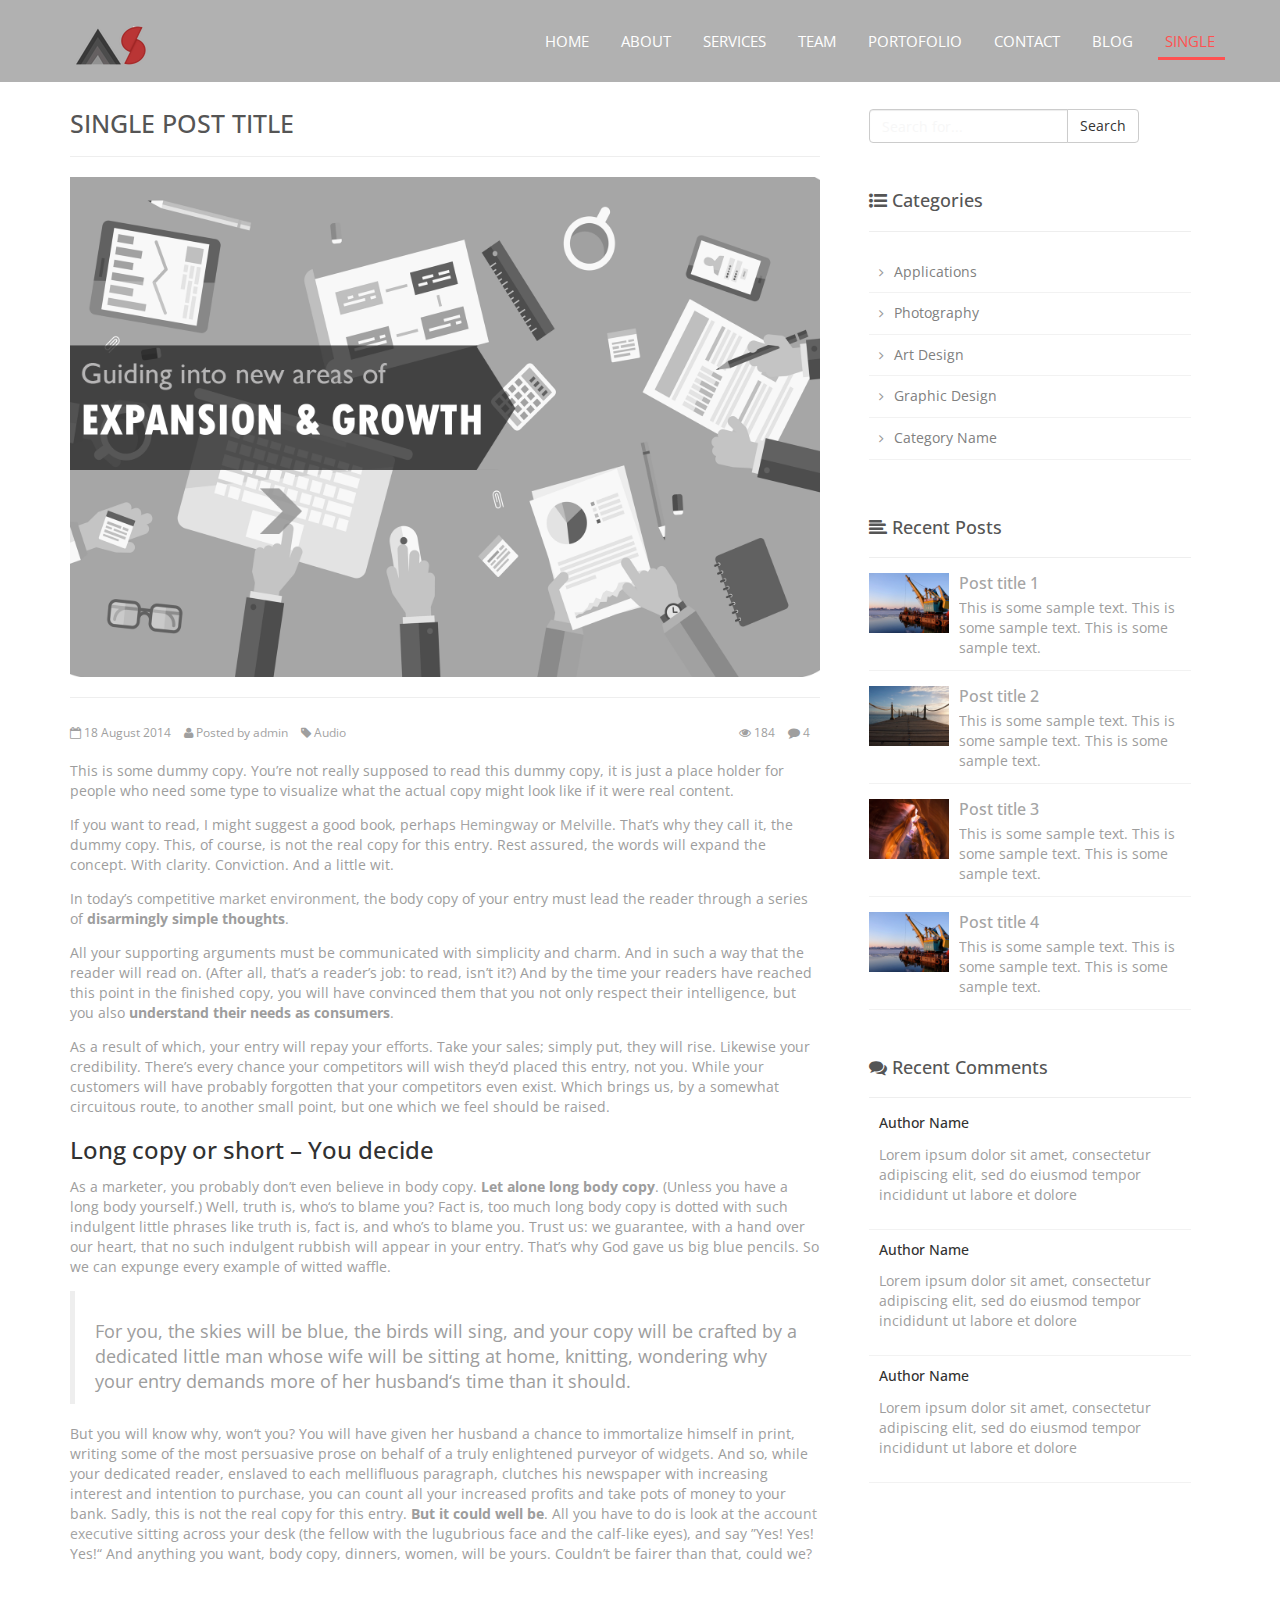
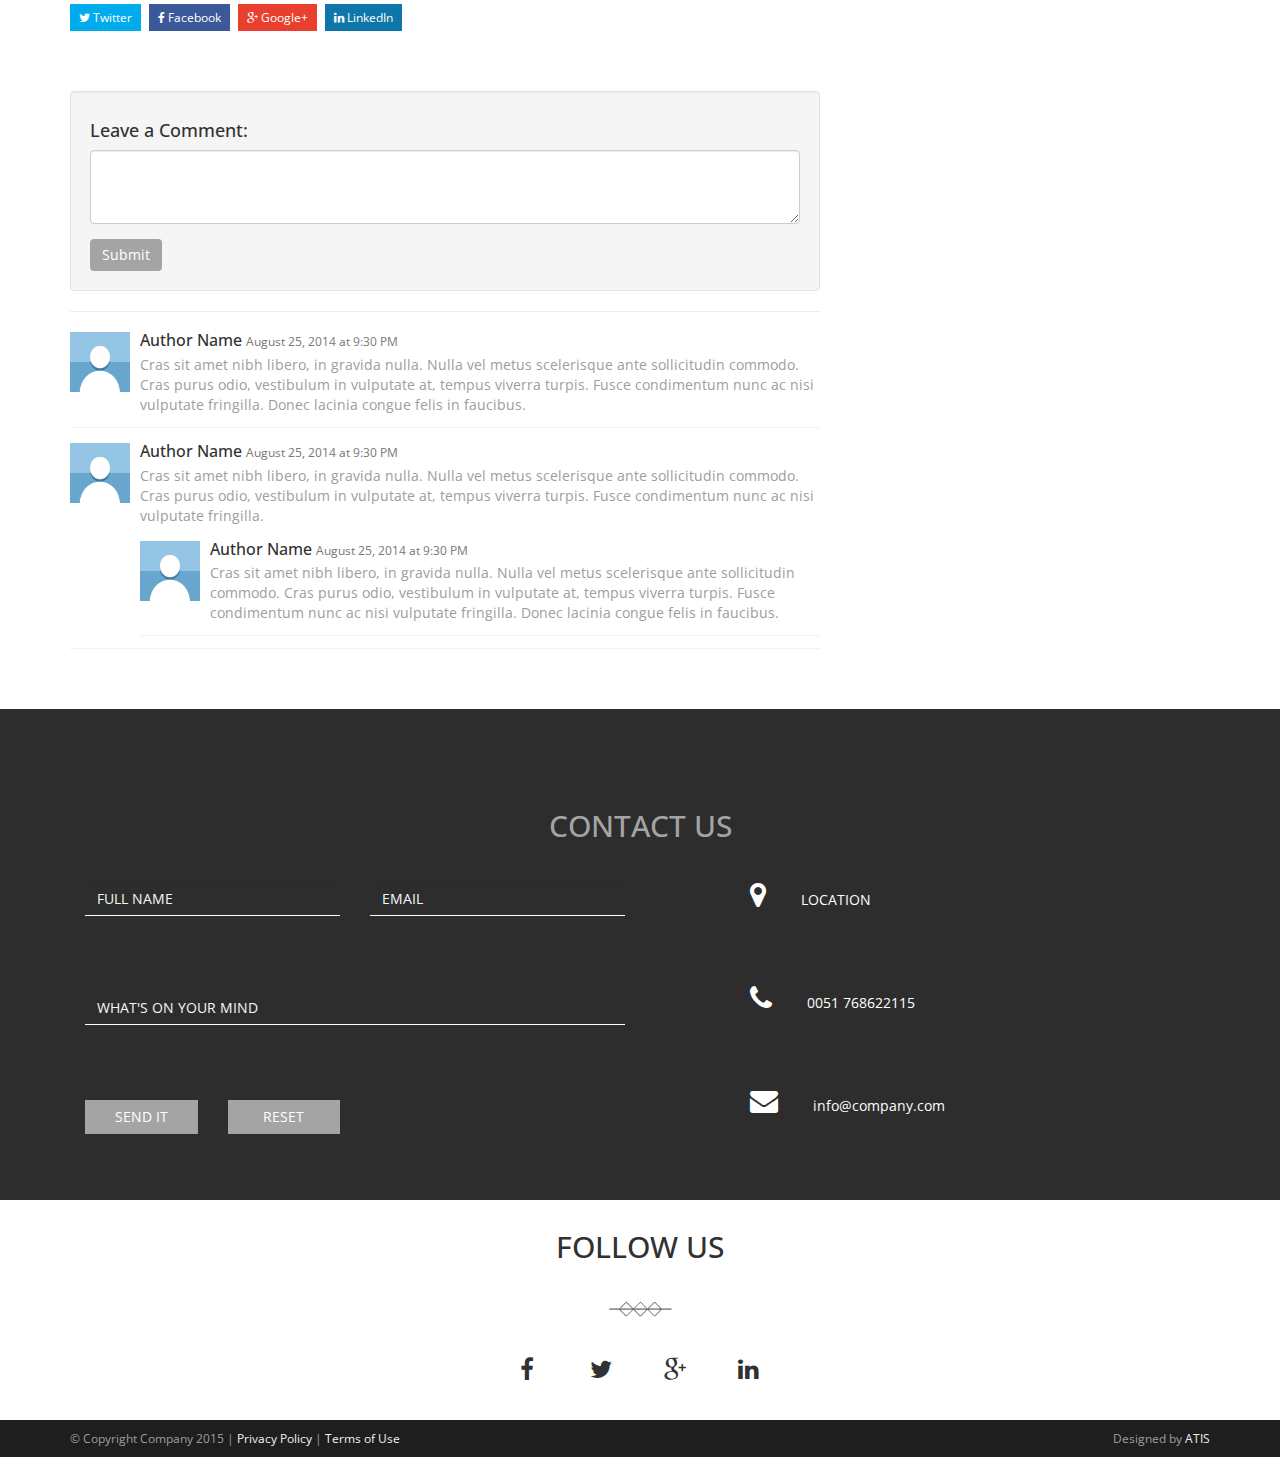
==== single-post.html @ 211d7970 "First commit" ====
<!DOCTYPE html>
<html lang="en">

	<head>
		<meta charset="utf-8">
		<meta http-equiv="X-UA-Compatible" content="IE=edge">
		<meta name="viewport" content="width=device-width, initial-scale=1">
		<meta name="description" content="">
		<meta name="author" content="ATIS">

        <title>PATROS - HTML5 FREE TEMPLATE</title>

        <!-- Bootstrap Core CSS -->

        <link href="css/bootstrap.min.css" rel="stylesheet">

        <!-- Custom Fonts -->
        <link href="font-awesome/css/font-awesome.min.css" rel="stylesheet" type="text/css">

        <!-- Custom CSS -->
		<link rel="stylesheet" href="css/patros.css" >
        
        <!-- HTML5 Shim and Respond.js IE8 support of HTML5 elements and media queries -->
        <!-- WARNING: Respond.js doesn't work if you view the page via file:// -->
        <!--[if lt IE 9]>
            <script src="https://oss.maxcdn.com/libs/html5shiv/3.7.0/html5shiv.js"></script>
            <script src="https://oss.maxcdn.com/libs/respond.js/1.4.2/respond.min.js"></script>
            <![endif]-->

	</head>

    <body data-spy="scroll">
		<!-- Navigation -->
		<nav class="navbar navbar-inverse navbar-fixed-top">
			<div class="container">
				<div class="navbar-header">
					<button type="button" class="navbar-toggle" data-toggle="collapse" data-target="#bs-example-navbar-collapse-1">
						<span class="sr-only">Toggle navigation</span>
						<span class="icon-bar"></span>
						<span class="icon-bar"></span>
						<span class="icon-bar"></span>
					</button>
					<a class="navbar-brand" href="#"><img src="images/logo.png" alt="company logo"/></a>
				</div>
				<div class="collapse navbar-collapse" id="bs-example-navbar-collapse-1">
					<ul class="nav navbar-nav navbar-right custom-menu">
						<li><a class="reddisp" href="index.html#home">Home</a></li>
						<li><a href="index.html#about">About</a></li>
						<li><a href="index.html#services">Services</a></li>
						<li><a href="index.html#meet-team">Team</a></li>
						<li><a href="index.html#portfolio1">Portofolio</a></li>
						<li><a href="index.html#contact">Contact</a></li>
						<li><a href="blog.html">Blog</a></li>
						<li class="active"><a href="single-post.html">Single</a></li>
					</ul>
				</div>
			</div>
		</nav>

    <!-- Page Content -->
	    <div class="container blog singlepost">
			<div class="row">
				<article class="col-md-8">
			        <h1 class="page-header sidebar-title">Single Post Title</h1>
			        <img src="images/unsplash1.jpg" class="img-responsive" alt="photo" />
			        <hr>
					<div class="row">
						<div class="col-md-12">
							<div class="entry-meta">
								 <span><i class="fa fa-calendar-o"></i> 18 August 2014</span>
								 <span><i class="fa fa-user"></i> Posted by <a href="#">admin</a></span>  
								 <span> <i class="fa fa-tag"></i> <a href="#" rel="tag">Audio</a></span>
								 <div class="pull-right"><span><i class="fa fa-eye"></i> 184</span> <span><i class="fa fa-comment"></i> 4</span></div>
							</div>
					</div>
					</div>
					<p>This is some dummy copy. You&rsquo;re not really supposed to read this dummy copy, it is just a place holder for people who need some type to visualize what the actual copy might look like if it were real content.</p>
					<p>If you want to read, I might suggest a good book, perhaps <a title="Hemingway" href="http://en.wikipedia.org/wiki/Ernest_Hemingway">Hemingway</a> or <a title="Melville" href="http://en.wikipedia.org/wiki/Herman_Melville">Melville</a>. That&rsquo;s why they call it, the dummy copy. This, of course, is not the real copy for this entry. Rest assured, the words will expand the concept. With clarity. Conviction. And a little wit.</p>
					<p>In today&rsquo;s competitive <a title="market environment" href="http://en.wikipedia.org/wiki/Market_environment">market environment</a>, the body copy of your entry must lead the reader through a series of <strong>disarmingly simple thoughts</strong>.</p>
					<p>All your supporting arguments must be communicated with simplicity and charm. And in such a way that the reader will read on. (After all, that&rsquo;s a reader&rsquo;s job: to read, isn&rsquo;t it?) And by the time your readers have reached this point in the finished copy, you will have convinced them that you not only respect their intelligence, but you also <strong>understand their needs as consumers</strong>.</p>
					<p>As a result of which, your entry will repay your <a title="writing" href="http://en.wikipedia.org/wiki/Writing">efforts</a>. Take your sales; simply put, they will rise. Likewise your credibility. There&rsquo;s every chance your competitors will wish they&rsquo;d placed this entry, not you. While your customers will have probably forgotten that your competitors even exist. Which brings us, by a somewhat circuitous route, to another small point, but one which we feel should be raised.</p>
					<h3>Long copy or short – You decide</h3>
					<p>As a marketer, you probably don&rsquo;t even believe in body copy. <strong>Let alone long body copy</strong>. (Unless you have a long body yourself.) Well, truth is, who&lsquo;s to blame you? Fact is, too much long body copy is dotted with such indulgent little phrases like <a title="truth" href="http://en.wikipedia.org/wiki/Truth">truth</a> is, fact is, and who&rsquo;s to blame you. Trust us: we guarantee, with a hand over our heart, that no such indulgent rubbish will appear in your entry. That&rsquo;s why God gave us big blue pencils. So we can expunge every example of witted waffle.</p>
					<blockquote>
					  <p>For you, the skies will be blue, the birds will sing, and your copy will be crafted by a dedicated little man whose wife will be sitting at home, knitting, wondering why your entry demands more of her husband&lsquo;s time than it should.</p>
					</blockquote>
					<p>But you will know why, won&lsquo;t you? You will have given her husband a chance to immortalize himself in print, writing some of the most persuasive prose on behalf of a truly enlightened purveyor of <a title="widgets" href="http://en.wikipedia.org/wiki/Widgets">widgets</a>. And so, while your dedicated reader, enslaved to each mellifluous paragraph, clutches his newspaper with increasing interest and intention to purchase, you can count all your increased profits and take pots of money to your bank. Sadly, this is not the real copy for this entry. <strong>But it could well be</strong>. All you have to do is look at the <a title="account executive" href="http://en.wikipedia.org/wiki/Account_executive">account executive</a> sitting across your desk (the fellow with the lugubrious face and the calf-like eyes), and say &rdquo;Yes! Yes! Yes!&ldquo; And anything you want, body copy, dinners, women, will be yours. Couldn&rsquo;t be fairer than that, could we?</p>

					<div class="mysharing">
					<!-- Twitter -->
					<a href="http://twitter.com/home?status=" title="Share on Twitter" target="_blank" class="btn btn-twitter"><i class="fa fa-twitter"></i> Twitter</a>
					 <!-- Facebook -->
					<a href="https://www.facebook.com/sharer/sharer.php?u=" title="Share on Facebook" target="_blank" class="btn btn-facebook"><i class="fa fa-facebook"></i> Facebook</a>
					<!-- Google+ -->
					<a href="https://plus.google.com/share?url=" title="Share on Google+" target="_blank" class="btn btn-googleplus"><i class="fa fa-google-plus"></i> Google+</a>
					<!-- LinkedIn --> 
					<a href="http://www.linkedin.com/shareArticle?mini=true" title="Share on LinkedIn" target="_blank" class="btn btn-linkedin"><i class="fa fa-linkedin"></i> LinkedIn</a>
					</div>

					<!-- Blog Comments -->
			        <div class="comments1">
						<div class="well">
							<h4>Leave a Comment:</h4>
							<form>
								<div class="form-group">
									<textarea class="form-control" rows="3"></textarea>
								</div>
								<button type="submit" class="btn btn-primary">Submit</button>
							</form>
						</div>
						<hr>
						<div class="media">
							<a class="pull-left" href="#">
							 	<img class="media-object" src="images/avatar1.png" alt="">
							</a>
							<div class="media-body">
								<h4 class="media-heading">Author Name
									<small>August 25, 2014 at 9:30 PM</small>
								</h4>
								Cras sit amet nibh libero, in gravida nulla. Nulla vel metus scelerisque ante sollicitudin commodo. Cras purus odio, vestibulum in vulputate at, tempus viverra turpis. Fusce condimentum nunc ac nisi vulputate fringilla. Donec lacinia congue felis in faucibus.
							</div>
						</div>
						<div class="media">
							<a class="pull-left" href="#">
							    <img class="media-object" src="images/avatar1.png" alt="">
							</a>
							<div class="media-body">
								<h4 class="media-heading">Author Name
									<small>August 25, 2014 at 9:30 PM</small>
								</h4>
								Cras sit amet nibh libero, in gravida nulla. Nulla vel metus scelerisque ante sollicitudin commodo. Cras purus odio, vestibulum in vulputate at, tempus viverra turpis. Fusce condimentum nunc ac nisi vulputate fringilla.
								<div class="media">
									<a class="pull-left" href="#">
										<img class="media-object" src="images/avatar1.png" alt="">
									</a>
									<div class="media-body">
										<h4 class="media-heading">Author Name
											<small>August 25, 2014 at 9:30 PM</small>
										</h4>
										Cras sit amet nibh libero, in gravida nulla. Nulla vel metus scelerisque ante sollicitudin commodo. Cras purus odio, vestibulum in vulputate at, tempus viverra turpis. Fusce condimentum nunc ac nisi vulputate fringilla. Donec lacinia congue felis in faucibus.
									</div>
								</div>
							</div>
						</div>
			        </div>
			    </article>
				<!-- Blog Sidebar Column -->
				<aside class="col-md-4 sidebar-padding">
					<div class="blog-sidebar">
						<div class="input-group searchbar">
							<input type="text" class="form-control searchbar" placeholder="Search for...">
							<span class="input-group-btn">
							<button class="btn btn-default" type="button">Search</button>
							</span>
						</div><!-- /input-group -->
					</div>
					<!-- Blog Categories -->
					<div class="blog-sidebar">
						<h4 class="sidebar-title"><i class="fa fa-list-ul"></i> Categories</h4>
						<hr>
						<ul class="sidebar-list">
							<li><a href="#">Applications</a></li>
							<li><a href="#">Photography</a></li>
							<li><a href="#">Art Design</a></li>
							<li><a href="#">Graphic Design</a></li>
							<li><a href="#">Category Name</a></li>
						</ul>
					</div>
					<!-- Recent Posts -->
					<div class="blog-sidebar">
					    <h4 class="sidebar-title"><i class="fa fa-align-left"></i> Recent Posts</h4>
					    <hr style="margin-bottom: 5px;">

					    <div class="media">
					        <a class="pull-left" href="#">
					            <img class="img-responsive media-object" src="images/blog1.jpg" alt="Media Object">
					        </a>
					        <div class="media-body">
					            <h4 class="media-heading"><a href="#">Post title 1</a></h4>
					            This is some sample text. This is some sample text. This is some sample text.
					        </div>
					    </div>

					    <div class="media">
					        <a class="pull-left" href="#">
					            <img class="img-responsive media-object" src="images/blog2.jpg" alt="Media Object">
					        </a>
					        <div class="media-body">
					            <h4 class="media-heading"><a href="#">Post title 2</a></h4>
					            This is some sample text. This is some sample text. This is some sample text.
					        </div>
					    </div>

					    <div class="media">
					        <a class="pull-left" href="#">
					            <img class="img-responsive media-object" src="images/blog3.jpg" alt="Media Object">
					        </a>
					        <div class="media-body">
					            <h4 class="media-heading"><a href="#">Post title 3</a></h4>
					            This is some sample text. This is some sample text. This is some sample text.
					        </div>
					    </div>
					    <div class="media">
					        <a class="pull-left" href="#">
					            <img class="img-responsive media-object" src="images/blog1.jpg" alt="Media Object">
					        </a>
					        <div class="media-body">
					            <h4 class="media-heading"><a href="#">Post title 4</a></h4>
					            This is some sample text. This is some sample text. This is some sample text.
					        </div>
					    </div>
					</div>

					<div class="blog-sidebar">
					    <h4 class="sidebar-title"><i class="fa fa-comments"></i> Recent Comments</h4>
					    <hr style="margin-bottom: 5px;">
					     <ul class="sidebar-list">
					        <li><h5 class="blog-title">Author Name</h5><p>Lorem ipsum dolor sit amet, consectetur adipiscing elit, sed do eiusmod tempor incididunt ut labore et dolore</p>
					        </li>
					        <li><h5 class="blog-title">Author Name</h5><p>Lorem ipsum dolor sit amet, consectetur adipiscing elit, sed do eiusmod tempor incididunt ut labore et dolore</p>
					        </li>
					        <li><h5 class="blog-title">Author Name</h5><p>Lorem ipsum dolor sit amet, consectetur adipiscing elit, sed do eiusmod tempor incididunt ut labore et dolore</p>
					        </li>
					    </ul>
					</div>

				</aside>
			</div>
	    </div>


<section id="contact">
			<div class="container"> 
				<div class="row">
					<div class="col-md-12">
						<div class="col-lg-12">
							<div class="text-center color-elements">
							<h2>Contact Us</h2>
							</div>
						</div>
						<div class="col-lg-6 col-md-8">
							<form class="inline" id="contactForm" method="post" >
								<div class="row">
									<div class="col-sm-6 height-contact-element">
										<div class="form-group">
											<input type="text" name="first_name" class="form-control custom-labels" id="name" placeholder="FULL NAME" required data-validation-required-message="Please write your name!"/>
											<p class="help-block text-danger"></p>
										</div>
									</div>
									<div class="col-sm-6 height-contact-element">
										<div class="form-group">
											<input type="email" name="email" class="form-control custom-labels" id="email" placeholder="EMAIL" required data-validation-required-message="Please write your email!"/>
											<p class="help-block text-danger"></p>
										</div>
									</div>
									<div class="col-sm-12 height-contact-element">
										<div class="form-group">
											<input type="text" name="message" class="form-control custom-labels" id="message" placeholder="WHAT'S ON YOUR MIND" required data-validation-required-message="Please write a message!"/>
										</div>
									</div>
									<div class="col-sm-3 col-xs-6 height-contact-element">
										<div class="form-group">
											<input type="submit" class="btn btn-md btn-custom btn-noborder-radius" value="Send It"/>
										</div>
									</div>
									<div class="col-sm-3 col-xs-6 height-contact-element">
										<div class="form-group">
											<button type="button" class="btn btn-md btn-noborder-radius btn-custom" name="reset">RESET
											</button>
										</div>
									</div>
									<div class="col-sm-3 col-xs-6 height-contact-element">
										<div class="form-group">
											<div id="response_holder"></div>
										</div>
									</div>
									<div class="col-sm-12 contact-msg">
									<div id="success"></div>
									</div>
								</div>
							</form>
						</div>
						<div class="col-lg-5 col-md-3 col-lg-offset-1 col-md-offset-1">
							<div class="row">
								<div class="col-md-12 height-contact-element">
									<div class="form-group">
										<i class="fa fa-2x fa-map-marker"></i>
										<span class="text">LOCATION</span>
									</div>
								</div>
								<div class="col-md-12 height-contact-element">
									<div class="form-group">
										<i class="fa fa-2x fa-phone"></i>
										<span class="text">0051 768622115</span>
									 </div>
								 </div>
								<div class="col-md-12 height-contact-element">    
									<div class="form-group">
										<i class="fa fa-2x fa-envelope"></i>
										<span class="text">info@company.com</span>
									</div>
								</div>
							</div>
						</div>
					</div>
				</div>
			</div>
		</section>

		<section id="follow-us">
			<div class="container"> 
				<div class="text-center height-contact-element">
					<h2>FOLLOW US</h2>
				</div>
				<img class="img-responsive displayed" src="images/short.png" alt="short" />
				<div class="text-center height-contact-element">
					<ul class="list-unstyled list-inline list-social-icons">
						<li class="active"><a href="#"><i class="fa fa-facebook social-icons"></i></a></li>
						<li><a href="#"><i class="fa fa-twitter social-icons"></i></a></li>
						<li><a href="#"><i class="fa fa-google-plus social-icons"></i></a></li>
						<li><a href="#"><i class="fa fa-linkedin social-icons"></i></a></li>
					</ul>
				</div>
			</div>
		</section>

		<footer id="footer">
			<div class="container">
				<div class="row myfooter">
					<div class="col-sm-6"><div class="pull-left">
					© Copyright Company 2015 | <a href="#">Privacy Policy</a> | <a href="#">Terms of Use</a>
					</div></div>
					<div class="col-sm-6">
						<div class="pull-right">Designed by <a href="http://www.atis.al">ATIS</a></div>
					</div>
				</div>
			</div>
		</footer>

        <!-- jQuery -->
        <script src="js/jquery.js"></script>
        <!-- Bootstrap Core JavaScript -->
        <script src="js/bootstrap.min.js"></script>

        <!--Jquery Smooth Scrolling-->
        <script>
            $(document).ready(function(){
                $('.custom-menu a[href^="#"], .intro-scroller .inner-link').on('click',function (e) {
                    e.preventDefault();

                    var target = this.hash;
                    var $target = $(target);

                    $('html, body').stop().animate({
                        'scrollTop': $target.offset().top
                    }, 900, 'swing', function () {
                        window.location.hash = target;
                    });
                });
            });
        </script>

        <script>
            $(".nav a").on("click", function(){
                     $(".nav").find(".active").removeClass("active");
                    $(this).parent().addClass("active");
            });
        </script>

        <script>
        //jQuery for page scrolling feature - requires jQuery Easing plugin
            $(function() {
                $('a.page-scroll').bind('click', function(event) {
                    var $anchor = $(this);
                    $('html, body').stop().animate({
                        scrollTop: $($anchor.attr('href')).offset().top
                    }, 1500, 'easeInOutExpo');
                    event.preventDefault();
                });
            });
        </script>

        <script>
            $(document).ready(function(){
                $('body').append('<div id="toTop" class="btn btn-primary color1"><span class="glyphicon glyphicon-chevron-up"></span></div>');
                    $(window).scroll(function () {
                        if ($(this).scrollTop() != 0) {
                            $('#toTop').fadeIn();
                        } else {
                            $('#toTop').fadeOut();
                        }
                    }); 
                $('#toTop').click(function(){
                    $("html, body").animate({ scrollTop: 0 }, 700);
                    return false;
                });
            });
        </script>

    </body>
</html>
---- css/patros.css ----
@import url(http://fonts.googleapis.com/css?family=Open+Sans:300italic,400italic,600italic,700italic,400,300,600,700);

.cb-slideshow, .cb-slideshow:after { position:absolute; width:100%; height:100%; top: 0px; left: 0px; z-index: 0; background-color:#131313;
}
.cb-slideshow li span { width: 100%; height: 100%; position: absolute; top: 0px; left: 0px; color: transparent;background-size: cover;
    background-repeat: none; opacity: 0; z-index: 0; -webkit-backface-visibility: hidden; -webkit-animation: imageAnimation 36s linear infinite 0s;
    -moz-animation: imageAnimation 36s linear infinite 0s; -o-animation: imageAnimation 36s linear infinite 0s; -ms-animation: imageAnimation 36s linear infinite 0s;
    animation: imageAnimation 36s linear infinite 0s; }
.cb-slideshow li div { z-index: 1000; position: absolute; bottom: 30px; left: 0px; width: 100%; text-align: center; opacity: 0; color: #fff;
    -webkit-animation: titleAnimation 36s linear infinite 0s; -moz-animation: titleAnimation 36s linear infinite 0s; -o-animation: titleAnimation 36s linear infinite 0s;
    -ms-animation: titleAnimation 36s linear infinite 0s; animation: titleAnimation 36s linear infinite 0s; }
.cb-slideshow li div h3 { font-family: 'Open Sans'; font-size: 70px; padding-left: 20px; line-height: 50px; color:#a4a4a4; }
.cb-slideshow h3,.cb-slideshow h4{ margin-bottom: 15%; }
.cb-slideshow li:nth-child(1) span { background-image: url(../images/unsplash1.jpg); }
.cb-slideshow li:nth-child(2) span { background-image: url(../images/unsplash2.jpg); -webkit-animation-delay: 6s; -moz-animation-delay: 6s;
    -o-animation-delay: 6s; -ms-animation-delay: 6s; animation-delay: 6s; }
.cb-slideshow li:nth-child(3) span { background-image: url(../images/unsplash3.jpg); -webkit-animation-delay: 12s; -moz-animation-delay: 12s;
    -o-animation-delay: 12s; -ms-animation-delay: 12s; animation-delay: 12s; }
.cb-slideshow li:nth-child(4) span { background-image: url(../images/unsplash4.jpg); -webkit-animation-delay: 18s; -moz-animation-delay: 18s;
    -o-animation-delay: 18s; -ms-animation-delay: 18s; animation-delay: 18s; }
.cb-slideshow li:nth-child(5) span { background-image: url(../images/unsplash5.jpg); -webkit-animation-delay: 24s; -moz-animation-delay: 24s;
    -o-animation-delay: 24s; -ms-animation-delay: 24s; animation-delay: 24s; }
.cb-slideshow li:nth-child(6) span { background-image: url(../images/unsplash6.jpg); -webkit-animation-delay: 30s; -moz-animation-delay: 30s;
    -o-animation-delay: 30s; -ms-animation-delay: 30s; animation-delay: 30s; }
.cb-slideshow li:nth-child(2) div { -webkit-animation-delay: 6s; -moz-animation-delay: 6s; -o-animation-delay: 6s; -ms-animation-delay: 6s;
    animation-delay: 6s; }
.cb-slideshow li:nth-child(3) div { -webkit-animation-delay: 12s; -moz-animation-delay: 12s; -o-animation-delay: 12s; -ms-animation-delay: 12s; animation-delay: 12s; }
.cb-slideshow li:nth-child(4) div { -webkit-animation-delay: 18s; -moz-animation-delay: 18s; -o-animation-delay: 18s; -ms-animation-delay: 18s; animation-delay: 18s; }
.cb-slideshow li:nth-child(5) div { -webkit-animation-delay: 24s; -moz-animation-delay: 24s; -o-animation-delay: 24s; -ms-animation-delay: 24s; animation-delay: 24s; }
.cb-slideshow li:nth-child(6) div { -webkit-animation-delay: 30s; -moz-animation-delay: 30s; -o-animation-delay: 30s; -ms-animation-delay: 30s; animation-delay: 30s; }
/* Animation for the slideshow images */
@-webkit-keyframes imageAnimation { 0% { opacity: 0; -webkit-animation-timing-function: ease-in; } 8% { opacity: 1; -webkit-animation-timing-function: ease-out; } 17% { opacity: 1 } 25% { opacity: 0 } 100% { opacity: 0 } }
@-moz-keyframes imageAnimation { 0% { opacity: 0;  -moz-animation-timing-function: ease-in; } 8% { opacity: 1; -moz-animation-timing-function: ease-out; } 17% { opacity: 1 } 25% { opacity: 0 } 100% { opacity: 0 } }
@-o-keyframes imageAnimation { 0% { opacity: 0; -o-animation-timing-function: ease-in; } 8% { opacity: 1; -o-animation-timing-function: ease-out; } 17% { opacity: 1 } 25% { opacity: 0 } 100% { opacity: 0 } }
@-ms-keyframes imageAnimation { 0% { opacity: 0; -ms-animation-timing-function: ease-in; } 8% { opacity: 1; -ms-animation-timing-function: ease-out; } 17% { opacity: 1 } 25% { opacity: 0 } 100% { opacity: 0 } }
@keyframes imageAnimation { 0% { opacity: 0; animation-timing-function: ease-in; } 8% { opacity: 1; animation-timing-function: ease-out; }
    17% { opacity: 1 } 25% { opacity: 0 } 100% { opacity: 0 } }
/* Animation for the title */
@-webkit-keyframes titleAnimation { 0% { opacity: 0 } 8% { opacity: 1 } 17% { opacity: 1 } 19% { opacity: 0 } 100% { opacity: 0 } }
@-moz-keyframes titleAnimation { 0% { opacity: 0 } 8% { opacity: 1 } 17% { opacity: 1 } 19% { opacity: 0 } 100% { opacity: 0 } }
@-o-keyframes titleAnimation { 0% { opacity: 0 } 8% { opacity: 1 } 17% { opacity: 1 } 19% { opacity: 0 } 100% { opacity: 0 } }
@-ms-keyframes titleAnimation { 0% { opacity: 0 } 8% { opacity: 1 } 17% { opacity: 1 } 19% { opacity: 0 } 100% { opacity: 0 } }
@keyframes titleAnimation { 0% { opacity: 0 } 8% { opacity: 1 } 17% { opacity: 1 } 19% { opacity: 0 } 100% { opacity: 0 } }
/* Show at least something when animations not supported */
.no-cssanimations .cb-slideshow li span{ opacity: 1; }

@media screen and (max-width: 1140px) { .cb-slideshow li div h3 { font-size: 140px } }
@media screen and (max-width: 600px) { .cb-slideshow li div h3 { font-size: 60px } }
@media screen and (min-width: 600px) { .cb-slideshow li div h3 { font-size: 70px;line-height: 60px; text-align: center;} }
img.displayed { display: block; margin-left: auto; margin-right: auto; background-color: transparent;}
.scroll-filter{background-color: rgba(0,0,0,0.5);} .intro-scroller { position: absolute; left: 0px; text-align: center; z-index: 9999;
width: 100%; bottom:20px; }
.intro-scroller p{color:#fff;}
.scroll-down{ background-color: #1E1E1E; width:100%; height:60px; position:center; text-align:center; }
.custom-scroll{ color:#fff; }
.mouse-icon { border: 2px solid; border-radius: 15px; bottom: 70px; height: 50px; left: 0; margin: 0 auto; position: absolute; right: 0;
width: 27px; cursor: pointer; -webkit-transition: all .3s linear; -moz-transition: all .3s linear; -ms-transition: all .3s linear; -o-transition: all .3s linear; transition: all .3s linear; }
.mouse-icon:hover {opacity: 0.3 !important;-webkit-transition: all .3s;-moz-transition: all .3s;-ms-transition: all .3s;-o-transition: all .3s;transition: all .3s;}
.mouse-icon .wheel { -webkit-animation: 1.7s ease 0s normal none infinite magic-mouse-icon; -moz-animation: 1.7s ease 0s normal none infinite magic-mouse-icon; -o-animation: 1.7s ease 0s normal none infinite magic-mouse-icon; animation: 1.7s ease 0s normal none infinite magic-mouse-icon; border-radius: 30%; background: #fff; height: 12px; left: 0; margin-left: auto; margin-right: auto;
margin-top: 6px; right: 0; width: 5px; }
a.inner-link { color: #fff; text-decoration: none; }
.cb-slideshow li span{ filter: brightness(40%); -webkit-filter: brightness(40%); -moz-filter: brightness(40%); -o-filter: brightness(40%); -ms-filter: brightness(40%); }
@media only screen and (max-width:767px) { .mouse-icon { bottom:10px; } .cb-slideshow li div h3 { font-size:30px; } }
body { color: #313131; font-family: 'Open Sans'; }
::-moz-selection { background: #a4a4a4;color:#fff; }
::-webkit-selection { background: #a4a4a4;color:#fff; }
::selection { background: #a4a4a4;color:#fff;} 
html, body { height: 100%; }
a{color:#a4a4a4;text-decoration:none}
a:focus,a:hover{color:#313131;text-decoration:none;}
.img-portfolio { margin-bottom: 30px; }
.img-hover:hover { opacity: 0.8; }
header.carousel { height: 100%; max-height: 650px; }
header.carousel .item, header.carousel .item.active, header.carousel .carousel-inner { height: 100%; }
header.carousel .fill2 { width: 100%; height: 100%; background-position: center; background-size: cover; background-color: #1B2D2D; }
header.carousel .fill { width: 100%; height: 100%; background-position: center; background-size: cover; background-color:#a4a4a4; }
.error-404 { font-size: 100px; }
.price { display: block; font-size: 50px; line-height: 50px;}
.price sup { top: -20px; left: 2px; font-size: 20px; }
.period { display: block; font-style: italic; }
footer { background-color: #1E1E1E; width:100%; display:block; color:#f7f7f7; }
@media(max-width:991px) {.customer-img, .img-related { margin-bottom: 30px; } }
@media(max-width:767px) {.img-portfolio { margin-bottom: 15px;} header.carousel .carousel { height: 70%; } }
.height-contact-element {margin:30px 0;} 
.carousel-indicators-size{width:15px;height:15px;}
.custom-container{height:300px;}
.custom-labels{background-color:transparent;border-radius:0px; border:0px; border-bottom: 1px solid white}
.btn-noborder-radius{border-radius:0px;}
.menu-border-bottom{background-color:transparent;border-bottom:2px solid white;}
.color-elements{color:#a4a4a4;}
.custom-menu li{font-size: 12px;padding:0px 0px;}
.btn-custom, .btn-custom:active,.btn-custom:focus, .btn-custom:hover{background-color:#a4a4a4;border-color:#a4a4a4}
#about {padding: 80px 0px 40px 0px;/*background-image:url("../images/background.jpg");background-repeat:repeat;*/}
#products {padding-top:80px;}
#contact {padding-top:80px;}
#location {padding-top:50px;}
#bloghome {padding-top:80px; padding-bottom:20px;}
#contact {padding-top:80px;}
.homeport1 { margin-top:20px; }
.homeport2 { margin-top:40px; }
.orangeback{ background-color: #313131 }
#about p{color:#313131;}
.prodmap{margin-right:0px;  margin-left:0px;  position: relative;}
#contact {background-color:#2D2D2D;color:#ffffff;}
#contact .fa{padding-right: 31px; color:#ffffff ;}
#follow-us {height:220px;}
#myCarousel li{transform:rotateZ(45deg);}
#footer {width:100%;font-size:12px;color:#1E1E1E;}
.social-icons{color:#313131;font-size:24px;}
.list-social-icons {display: inline-block; vertical-align: middle;}
.list-social-icons li {margin: 0px 15px;width: 40px;height: 40px;text-align: center;line-height: 40px;border-radius: 50%;-webkit-transition: all 0.4s ease;-moz-transition: all 0.4s ease;-o-transition: all 0.4s ease;transition: all 0.4s ease;}
.list-social-icons li:hover {background:#a4a4a4;}
.list-social-icons li:hover .social-icons {color:#f7f7f7;}
.list-social-icons li:active .social-icons {background:#a4a4a4;}
.blog{padding-top:70px;}
.sidebar-padding{padding-top: 20px;}
.blog-title{margin-top: 0;}
.blog-title a{color:#a4a4a4; -webkit-transition: all .3s;-moz-transition: all .3s;-ms-transition: all .3s;-o-transition: all .3s;transition: all .3s;}
.blog-title a:hover{color:#555;text-decoration: none;}
.sidebar-title{color:#555;}
.pagination>li>a{color:#a4a4a4;}
.pagination>.active>a{background-color: #a4a4a4;border-color:#a4a4a4; color:white;}
.pagination>li>a:hover {color:#313131;}
.blog-thumb{width:100%;position: relative;display:block;}
.blog-thumb a{position: relative; display:block;}
.blog-thumb a img{ width: 100%; display: block; max-width: 100%; height: auto;}
.blog-thumb a .hover-zoom{  position: absolute; display: block; top: 50%; left: 50%; margin-top: -16px; margin-left: -16px; background: url(../images/zoom-icon.png) no-repeat center center; z-index: 10; width: 32px; height: 32px; -moz-transform: rotate(0deg); -o-transform: rotate(0deg); -webkit-transform: rotate(0deg); -ms-transform: rotate(0deg); transform: rotate(0deg); -webkit-opacity: 0; -moz-opacity: 0;
  opacity: 0; filter: alpha(opacity=0); -moz-transition: all .8s cubic-bezier(0.175, 0.885, 0.320, 1.275); -o-transition: all .8s cubic-bezier(0.175, 0.885, 0.320, 1.275); -webkit-transition: all .8s cubic-bezier(0.175, 0.885, 0.320, 1.275); transition: all .8s cubic-bezier(0.175, 0.885, 0.320, 1.275); }
.blog-thumb a:after { content: ''; display: block; position: absolute; left: 0; right: 0; top: 0; bottom: 0; background: rgba(48, 54, 65, 0.5); z-index: 5; -webkit-border-radius: 3px; -webkit-background-clip: padding-box; -moz-border-radius: 3px; -moz-background-clip: padding;
  border-radius: 3px; background-clip: padding-box; -webkit-opacity: 0; -moz-opacity: 0; opacity: 0; filter: alpha(opacity=0);  -moz-transition: all 0.5s; -o-transition: all 0.5s; -webkit-transition: all 0.5s; transition: all 0.5s; }
.blog-sidebar{min-height: 20px;padding: 19px;}
@media(max-width: 991px){.blog-sidebar{ margin: 0 auto;}}
.blog-sidebar h4:hover{color:#a4a4a4;-webkit-transition: all .3s;-moz-transition: all .3s;-ms-transition: all .3s;-o-transition: all .3s;transition: all .3s; }
.sidebar-list{padding-left: 0px;}
.sidebar-list li>h5{margin-top:2px;}
.blog-sidebar ul>li{border-bottom: 1px solid #f2f2f2;  display: block; padding: 10px 10px;}
.blog-sidebar ul>li>a{text-decoration: none;color:gray;}
.blog-sidebar ul>li>a:hover{color:#a4a4a4;-webkit-transition: all .3s;-moz-transition: all .3s;-ms-transition: all .3s;-o-transition: all .3s;transition: all .3s;}
.blog-sidebar ul>li>a:before{  display: inline-block;content: '\f105';font-family: 'FontAwesome';font-size: 13px;color: #999999;margin-right: 10px;}
.comments-padding{padding-left:40px;}
.hr-post{border-bottom: 1px solid #2f2f2f;width:100px;}
.btn-custom  {width:100%;background-color:#a4a4a4;border:1px solid #a4a4a4;text-transform: uppercase;-webkit-transition: all 0.2s ease;-moz-transition: all 0.2s ease;-o-transition: all 0.2s ease;transition: all 0.2s ease;}
.btn-custom:hover {background-color:transparent;border:1px solid #a4a4a4;color:#fff;}
textarea:focus, input[type="text"]:focus, input[type="password"]:focus, input[type="datetime"]:focus, input[type="datetime-local"]:focus, input[type="date"]:focus, input[type="month"]:focus, input[type="time"]:focus, input[type="week"]:focus, input[type="number"]:focus, 
input[type="email"]:focus, input[type="url"]:focus, input[type="search"]:focus, input[type="tel"]:focus, input[type="color"]:focus, 
.uneditable-input:focus {   border-color: none;  box-shadow: none;  outline: 0 none; }
select:focus {outline-color: transparent;}
.form-control{color:#f7f7f7;}
.form-control::-moz-placeholder{color:#f7f7f7;opacity:1}.form-control:-ms-input-placeholder{color:#f7f7f7;}.form-control::-webkit-input-placeholder{color:#f7f7f7;}
.form-control:focus{border-color:#a4a4a4;outline:0;-webkit-box-shadow:inset 0 1px 1px rgba(0,0,0,.075),0 0 8px rgba(102,175,233,.6);box-shadow:inset 0 1px 1px rgba(0,0,0,.075),0 0 8px rgba(102,175,233,.6)}
img.displayed{display: block;margin-left: auto;margin-right: auto;background-color:transparent;}
.img-products{position:center;}
.navbar-inverse { background-color: #a4a4a4; opacity:0.85; font-size:15px; padding-top:16px;  padding-bottom:16px }
.navbar-inverse .navbar-nav>li>a{font-size: 15px;-webkit-transition: all .3s;-moz-transition: all .3s;-ms-transition: all .3s;-o-transition: all .3s;transition: all .3s; ;}
.navbar-inverse .navbar-nav>li>a { color:#ffffff; padding-bottom:6px; padding-right:10px; }
.navbar-inverse .navbar-nav li { margin-left:15px; text-transform: uppercase; }
.navbar-inverse .navbar-nav>.active>a, .navbar-inverse .navbar-nav>.active>a:focus, .navbar-inverse .navbar-nav>.active>a:hover
{ color: #ff3333; background-color: transparent; border-bottom: 3px solid #ff3333;  margin-bottom: 0px;-webkit-transition:0.5s; transition: 0.5s; transition-timing-function: ease; }
.navbar-inverse .navbar-nav>li>a:hover { color:#FFF; border-bottom: 3px solid #FFF;-webkit-transition:0.5s; transition: 0.5s; transition-timing-function: ease; }
.navbar-inverse .navbar-nav>li>a:active { border-bottom: 3px solid #FFF;-webkit-transition:0.5s; transition: 0.5s; transition-timing-function: ease; }
.navbar-inverse { border:none; }
.navbar-brand img{ margin-top:-5px; }
@media only screen and (max-width:767px) { .navbar-collapse{ border:none; } .navbar-inverse .navbar-nav>.active>a, .navbar-inverse .navbar-nav>.active>a:focus, .navbar-inverse .navbar-nav>.active>a:hover { border:none; } .navbar-inverse .navbar-nav>li { border-bottom:1px solid #bd502f; } .navbar-inverse .navbar-nav>li:hover { border-bottom:1px solid #FFF;-webkit-transition:0.5s; transition: 0.5s; transition-timing-function: ease; } .navbar-inverse .navbar-nav>li>a:hover { color:#FFF; border:none; } }
 .carousel-caption{position:absolute;right:15%;top:-40px;left:15%;z-index:10;padding-bottom:20px;color:#313131;text-align:center;text-shadow:0 0px 0px rgba(0,0,0,.6)}
 .carousel-caption .btn{text-shadow:none}
 @media screen and (min-width:768px){.carousel-control .glyphicon-chevron-left,.carousel-control .glyphicon-chevron-right,.carousel-control .icon-next,.carousel-control .icon-prev{width:30px;height:30px;margin-top:-15px;font-size:30px}.carousel-control .glyphicon-chevron-left,.carousel-control .icon-prev{margin-left:-15px}.carousel-control .glyphicon-chevron-right,.carousel-control .icon-next{margin-right:-15px} .carousel-caption{right:20%;left:20%;padding-bottom:30px} }
@media only screen and (max-width:767px) {.height-contact-element {margin:25px 0;} }
@media only screen and (max-width:767px) {.padding-contact-element {padding-left:15px;} }
#bloghome a { color:#a4a4a4; }
#bloghome p { padding:12px 0px; }
#bloghome a:hover { color:#555; text-decoration: none; }
#bloghome img:hover { filter: brightness(70%); -webkit-filter: brightness(70%); -moz-filter: brightness(70%); -o-filter: brightness(70%);
    -ms-filter: brightness(70%);-webkit-transition:0.5s; transition: 0.5s; transition-timing-function: ease; }
.mouse-icon { background: none; border: 2px solid; border-radius: 15px; bottom: 0px; height: 44px; left: 0; margin: 0 auto; position: absolute; right: 0; width: 30px; cursor: pointer; -webkit-transition: all .3s linear; -moz-transition: all .3s linear; -ms-transition: all .3s linear; -o-transition: all .3s linear; transition: all .3s linear; }
.mouse-icon:hover{ opacity: 0.8 !important; -webkit-transition: all .3s linear; -moz-transition: all .3s linear; -ms-transition: all .3s linear; -o-transition: all .3s linear; transition: all .3s linear; }
.mouse-icon .wheel { -webkit-animation: 1.7s ease 0s normal none infinite magic-mouse-icon; -moz-animation: 1.7s ease 0s normal none infinite magic-mouse-icon; -o-animation: 1.7s ease 0s normal none infinite magic-mouse-icon; animation: 1.7s ease 0s normal none infinite magic-mouse-icon; border-radius: 30%; background:#fff; height: 12px; left: 0; margin-left: auto; margin-right: auto; margin-top: 6px; right: 0; width: 6px; }
@-moz-keyframes magic-mouse-icon { 0% { margin-top: 6px; opacity: 0;} 30% { opacity: 1;} 100% { margin-top: 18px; opacity: 0;} }
@-webkit-keyframes magic-mouse-icon { 0% { margin-top: 6px; opacity: 0;} 30% { opacity: 1;} 100% { margin-top: 18px; opacity: 0;} }
@-o-keyframes magic-mouse-icon { 0% { margin-top: 6px; opacity: 0;} 30%  { opacity: 1;} 100% { margin-top: 18px; opacity: 0;} }
@keyframes magic-mouse-icon { 0%   { margin-top: 6px; opacity: 0;} 30%  { opacity: 1;} 100% { margin-top: 18px; opacity: 0;} }
.navbar-inverse .navbar-toggle:focus, .navbar-inverse .navbar-toggle:hover { background-color: #bd502f; }
.homeservices1 { padding-top:40px; margin-bottom:40px; }
.homeservices1 a { color:#efefef; }
.homeservices1 a:hover { color:#FFF; text-decoration: none; }
#services{ padding-top:60px; }
#services p{ color:#efefef; }
#services img { -webkit-filter: grayscale(1); filter: grayscale(1); }
#services img:hover { -webkit-filter: grayscale(0); filter: grayscale(0); -webkit-transition:0.5s;transition: 0.5s; transition-timing-function: ease; }
#services h2 { color:#FFF; }
.centerim{ text-align:center; font-size:40px; margin: 10px auto; color:#b9b9b9;}
.centerim:hover{ color:#2D2D2D;}
.fa-lg { font-size:70px; min-height:150px; }
.fa-lg:hover { font-size:70px;  }
.fa-stack-1x { color:#efefef; -webkit-transition:0.5s; transition: 0.5s; }
.fa-stack-1x:hover { -webkit-transition-timing-function: linear; transition-timing-function: linear; zoom: 1.1; -ms-zoom: 1.1; -webkit-zoom: 1.1; -moz-transform: scale(1.1);}
.fa-circle { color:transparent; border: 1px solid #efefef; border-radius: 50%; }
.centerim > a:hover > i{ color:#FFF;}
.blog-thumb a > img { -webkit-transition:0.5s; transition: 0.5s; }
.blog-thumb a:hover > img {filter: brightness(70%) !important;  -webkit-filter: brightness(70%); -moz-filter: brightness(70%); -o-filter: brightness(70%); -ms-filter: brightness(70%); -webkit-transform: translate3d(10px,0,0); transform: translate3d(10px,0,0); }
.searchbar { max-width: 270px; }
.media-object { max-width: 80px; }
.media-body { color:#9d9d9d; }
.media-heading a { color:#313131; font-size:16px; }
.media-heading a:hover { color:#a4a4a4; text-decoration: none; }
.media { border-bottom: 1px solid #f2f2f2; padding-bottom:12px; }
.media a:hover > img { filter: brightness(70%) !important;  -webkit-filter: brightness(70%); -moz-filter: brightness(70%); -o-filter: brightness(70%); -ms-filter: brightness(70%);-webkit-transition:0.5s; transition: 0.5s; transition-timing-function: ease; }
.pagination>.active>a, .pagination>.active>a:focus, .pagination>.active>a:hover, .pagination>.active>span, .pagination>.active>span:focus, .pagination>.active>span:hover {	background-color:#a4a4a4; border-color: #ddd; }
 .page-header { font-size: 25px; padding-bottom:18px; text-transform: uppercase; }
.myfooter { color: #9d9d9d;	padding:10px 0px;}
.myfooter a { color: #efefef; padding:10px 0px; -webkit-transition:0.5s; transition: 0.5s;  }
.myfooter a:hover {	color: #a4a4a4; padding:12px 0px; text-decoration: none; -webkit-transition-timing-function: linear; transition-timing-function: linear;}
.singlepost { margin-bottom:60px; }
.singlepost a{ color:#a4a4a4;}
.singlepost a:hover {color:#9d9d9d;}
.entry-meta { padding:6px 0px; color:#9f9f9f; font-size:12px;}
.entry-meta span { margin-right:10px; }
.entry-meta a { color:#a4a4a4; }
.entry-meta a:hover { color:#313131; text-decoration: none; }
@media only screen and (min-width:767px){.entry-meta { color:#9f9f9f; font-size:12px; } .entry-meta span { color:#9f9f9f; font-size:12px; } }
.singlepost img:hover { filter: brightness(70%) !important;  -webkit-filter: brightness(70%); -moz-filter: brightness(70%); -o-filter: brightness(70%); -ms-filter: brightness(70%);-webkit-transition:0.5s;  transition: 0.5s; transition-timing-function: ease; cursor: pointer; }
.btn-twitter { background: #00acee; border-radius: 0; color: #fff }
.btn-twitter:link, .btn-twitter:visited { color: #fff }
.btn-twitter:active, .btn-twitter:hover { background: #0087bd; color: #fff }
.btn-facebook { background: #3b5998; border-radius: 0; color: #fff}
.btn-facebook:link, .btn-facebook:visited { color: #fff }
.btn-facebook:active, .btn-facebook:hover { background: #30477a; color: #fff }
.btn-googleplus { background: #e93f2e; border-radius: 0; color: #fff }
.btn-googleplus:link, .btn-googleplus:visited { color: #fff }
.btn-googleplus:active, .btn-googleplus:hover { background: #ba3225; color: #fff }
.btn-stumbleupon { background: #f74425; border-radius: 0; color: #fff }
.btn-stumbleupon:link, .btn-stumbleupon:visited { color: #fff }
.btn-stumbleupon:active, .btn-stumbleupon:hover { background: #c7371e; color: #fff }
.btn-linkedin { background: #0e76a8; border-radius: 0; color: #fff }
.btn-linkedin:link, .btn-linkedin:visited { color: #fff }
.btn-linkedin:active, .btn-linkedin:hover { background: #0b6087; color: #fff }
.btn-sitename { background-color: #000; border-radius: 0; color: #fff }
.btn-sitename:link, .btn-sitename:visited { color: #fff }
.btn-sitename:active, .btn-sitename:hover { background-color: #000; color: #fff }
.mysharing { margin-top:40px; }
.mysharing .btn { font-size:12px; padding: 4px 8px; margin-right:4px; }
.comments1 { margin-top:60px; }
.comments1 .media-heading  { color:#313131; font-size:16px; }
.comments1 .media-object { max-width: 60px; }
.btn-primary { background-color: #a4a4a4;  border:none; }
.btn-primary:hover { background-color: #2D2D2D;-webkit-transition:0.5s; transition: 0.5s; transition-timing-function: ease; }
@media only screen and (min-width:768px) and (max-width: 980px) { 
.navbar-inverse .navbar-nav>.active>a, .navbar-inverse .navbar-nav>.active>a:focus, .navbar-inverse .navbar-nav>.active>a:hover {
 font-size:14px; } .navbar-inverse .navbar-nav>li>a { font-size:13px; margin-right:3px; padding-left:0px; } }
@media only screen and (max-width:767px) { .searchbar { max-width: 100%; } .navbar-inverse .navbar-toggle { border-color:#e6e6e6; } .portfolio-item { margin-bottom:30px; } }
#toTop{ position: fixed; bottom: 38px; right: 10px;	cursor: pointer; display: none; }
.color1 { background-color: #505050; }
.color1:hover { background-color: #353535; }
a, a:visited, a:focus, a:active, a:hover{ outline:0 none !important; }
.homeport1 figure {	position: relative;	float: left; overflow: hidden; margin: 10px 1%; 	min-width: 100%; max-height: 360px;
	width: 48%;	background: #3085a3; text-align: center; cursor: pointer; }
.homeport1 figure img {	position: relative;	display: block;	min-height: 100%; max-width: 100%; opacity: 0.8; }
.homeport1 figure figcaption { padding: 2em; color: #fff; text-transform: uppercase; font-size: 1.25em;	-webkit-backface-visibility: hidden;
	backface-visibility: hidden; }
.homeport1 figure figcaption::before, .homeport1 figure figcaption::after {	pointer-events: none; }
.homeport1 figure figcaption, .homeport1 figure figcaption > a { position: absolute; top: 0; left: 0; width: 100%; height: 100%;}
.homeport1 figure figcaption > a { z-index: 1000; text-indent: 200%; white-space: nowrap; font-size: 0;	opacity: 0; }
.homeport1 figure h2 { word-spacing: -0.05em; font-weight: 400;	font-size:19px; }
.homeport1 figure h2 span {	font-weight: 800; }
.homeport1 figure h2, .homeport1 figure p {	margin: 0; }
.homeport1 figure p { letter-spacing: 1px;	font-size: 68.5%; }
figure.effect-oscar { background: -webkit-linear-gradient(45deg, #22682a 0%, #9b4a1b 40%, #3a342a 100%); background: linear-gradient(45deg, #22682a 0%,#9b4a1b 40%,#3a342a 100%); }
figure.effect-oscar img { opacity: 0.9;	-webkit-transition: opacity 0.35s; transition: opacity 0.35s; }
figure.effect-oscar figcaption { padding: 3em; background-color: rgba(58,52,42,0.7); -webkit-transition: background-color 0.35s; transition: background-color 0.35s; }
figure.effect-oscar figcaption::before { position: absolute; top: 30px;	right: 30px; bottom: 30px; left: 30px; border: 1px solid #fff;
	content: ''; }
figure.effect-oscar h2 { margin: 20% 0 10px 0; -webkit-transition: -webkit-transform 0.35s;	transition: transform 0.35s; -webkit-transform: translate3d(0,100%,0);	transform: translate3d(0,100%,0); }
figure.effect-oscar figcaption::before, figure.effect-oscar p { opacity: 0;	-webkit-transition: opacity 0.35s, -webkit-transform 0.35s;
	transition: opacity 0.35s, transform 0.35s;	-webkit-transform: scale(0); transform: scale(0);}
figure.effect-oscar:hover h2 { -webkit-transform: translate3d(0,0,0); transform: translate3d(0,0,0); }
figure.effect-oscar:hover figcaption::before, figure.effect-oscar:hover p {	opacity: 1;	-webkit-transform: scale(1); transform: scale(1); }
figure.effect-oscar:hover figcaption { background-color: rgba(58,52,42,0); }
figure.effect-oscar:hover img {	opacity: 0.4; }
#bloghome .btn-primary { color:#FFF; font-size:15px; padding: 8px 14px;}
#bloghome .btn-primary:hover { color:#FFF; }
.hvr-bounce-to-bottom { display: inline-block; vertical-align: middle; -webkit-transform: translateZ(0); transform: translateZ(0);
  box-shadow: 0 0 1px rgba(0, 0, 0, 0);  -webkit-backface-visibility: hidden;  backface-visibility: hidden;  -moz-osx-font-smoothing: grayscale;  position: relative;  -webkit-transition-property: color;  transition-property: color;  -webkit-transition-duration: 0.5s;
  transition-duration: 0.5s; }
.hvr-bounce-to-bottom:before { content: ""; position: absolute;  z-index: -1; top: 0; left: 0; right: 0; bottom: 0; background: #2D2D2D;
  -webkit-transform: scaleY(0);  transform: scaleY(0);  -webkit-transform-origin: 50% 0;  transform-origin: 50% 0;  -webkit-transition-property: transform;  transition-property: transform;  -webkit-transition-duration: 0.5s;  transition-duration: 0.5s;  -webkit-transition-timing-function: ease-out; transition-timing-function: ease-out; }
.hvr-bounce-to-bottom:hover, .hvr-bounce-to-bottom:focus, .hvr-bounce-to-bottom:active { color: white; }
.hvr-bounce-to-bottom:hover:before, .hvr-bounce-to-bottom:focus:before, .hvr-bounce-to-bottom:active:before { -webkit-transform: scaleY(1); transform: scaleY(1); -webkit-transition-timing-function: cubic-bezier(0.52, 1.64, 0.37, 0.66); transition-timing-function: cubic-bezier(0.52, 1.64, 0.37, 0.66); }
#map-canvas {width: 100%; height: 400px;line-height: 2em;}
#contactpage .form-control { color:#3d3d3d; }
#contactpage h2 { margin:40px 0; }
#page1 {padding: 80px 0px 40px 0px;}
#portfolio1 {padding-top:80px; margin-bottom: 80px; clear:both; display: block; }
#meet-team { padding-top:80px;}
#meet-team ul {text-align: center;}
#meet-team li{ display: inline-block; margin-right:24px; font-size:18px; }
#meet-team .teamspace{ margin-top:30px; }
#meet-team  .team-img img { filter: grayscale(1); -webkit-filter: grayscale(1); -moz-filter: grayscale(1); -o-filter: grayscale(1); -ms-filter: grayscale(1); -webkit-transition:0.8s; transition: 0.8s; }
#meet-team  .team-img img:hover { filter: grayscale(0); -webkit-filter: grayscale(0); -moz-filter: grayscale(0); -o-filter: grayscale(0); -ms-filter: grayscale(0); -webkit-transition:0.8s; transition: 0.8s; cursor: pointer; }
 /*portfolio*/
.port2 { margin:0px;  padding:0px;  max-width: 100%; }
.port3 { width: 33%; min-width: 240px; display: inline-block; margin:0px 0px 7px 0px;  padding:0px; }
.port3 img { width: 99%; min-width: 240px; max-width:380px; cursor: pointer;}
.port3 img:hover { filter: brightness(70%) !important;  -webkit-filter: brightness(70%); -moz-filter: brightness(70%); -o-filter: brightness(70%); -ms-filter: brightness(70%);-webkit-transition:0.5s; transition: 0.5s; transition-timing-function: ease; }
ul.nav-pills  { text-align: center; margin: 25px auto 20px auto; width: auto; display: table; }
.nav-pills>li { float:none; text-align: center; display: table-cell; margin:0px; vertical-align: bottom; }
.nav-pills>li a { color:#333; border-radius:0px; text-align: center; font-weight: bold; padding: 10px 8px; border-bottom: 2px solid #a4a4a4; }
.nav>li>a:focus, .nav>li>a:hover { color:#FFF; background-color: #a4a4a4; }
.nav-pills>li.active>a, .nav-pills>li.active>a:focus, .nav-pills>li.active>a:hover { background-color: #a4a4a4; color:#FF0000; }
.nav-pills>li+li { margin:0px; }
.modal-dialog { height: 100%; width: 100%; display: flex; align-items: center; }
.modal-content { margin: 0 auto;  max-width: 80%;  max-height: 80%; }
.nav li a { text-transform: uppercase; }
#about h2, #services h2, #bloghome h2, #meet-team h2, #portfolio1 h2, #contact h2, #home h3 { text-transform: uppercase; }
@media screen and (max-width: 768px) {
.navbar-inverse .navbar-nav li { margin-right:15px; }
.team-img img { margin-left:auto; margin-right:auto; width:90%; }
.port3 { width: 99%; min-width: 240px; display: inline-block; margin:0px 0px 7px 0px; padding:0px; }
.port3 img { width: 100%; min-width: none; max-width:none; cursor: pointer;}
}
@media screen and (min-width: 769px) and (max-width: 1140px) {
.port3 { width: 49.5%; min-width: 240px; padding:0px; }
.port3 img { width: 100%;  min-width: none; max-width:475px; cursor: pointer; }
}
.nav-pills .active { background-color: #a4a4a4; color:#FF0000; }
.fa-code:hover {
    color: red;
}

.fa-facebook:hover{
color:#3b5998;
}
.fa-linkedin:hover{
color:#007bb5;
}

.fa-arrow-circle-left
{
color:#ffffff;
}
.fa-arrow-circle-left:hover
{
color:#a4a4a4;
}
.contact-msg { line-height:1.6em; margin-bottom:20px;}


@media (max-width: 979px){
header.carousel .item {
height: 247px;
min-height: 247px;
line-height: 247px;
}
}
@media (max-width: 767px){
header.carousel .item {
height: 246px;
min-height: 246px;
line-height: 246px;
}
}
 
@media (max-width: 480px){
header.carousel .item {
height:         152px;
min-height:     152px;
line-height:    152px;
}
}
 
@media (max-width: 320px){
header.carousel .item {
height:         112px;
min-height:     112px;
line-height:    112px;
}
}


@media(max-width:991px) {
   
}

@media(max-width:767px) {
    

    header.carousel .carousel {
        height: 70%;
    }
	header.carousel {
    height: 65%;
}
}

@media(max-width:600px) {
    

    header.carousel .carousel {
        height: 70%;
    }
header.carousel {
    height: 50%;
}

header.carousel .item,
header.carousel .item.active,
header.carousel .carousel-inner {
    height: 100%;
}

header.carousel .fill {
    width: 100%;
    height: 100%;
    background-position: center;
    background-size: cover;
}



@media(max-width:498px) {
  

    header.carousel .carousel {
        height: 70%;
    }
header.carousel {
    height: 45%;
}
#bs-example-navbar-collapse-2
{
	display: none;
}
header.carousel .item,
header.carousel .item.active,
header.carousel .carousel-inner {
    height: 100%;
}

header.carousel .fill {
    width: 100%;
    height: 100%;
    background-position: center;
    background-size: cover;
}



@media(max-width:448px) {
    

    header.carousel .carousel {
        height: 70%;
    }
header.carousel {
    height: 40%;
}
#bs-example-navbar-collapse-2
{
	display: none;
}
header.carousel .item,
header.carousel .item.active,
header.carousel .carousel-inner {
    height: 100%;
}

header.carousel .fill {
    width: 100%;
    height: 100%;
    background-position: center;
    background-size: cover;
}

@media(max-width:398px) {
    
    header.carousel .carousel {
        height: 100%;
    }
header.carousel {
    height: 35%;
}
#bs-example-navbar-collapse-2
{
	display: none;
}
header.carousel .item,
header.carousel .item.active,
header.carousel .carousel-inner {
    height: 100%;
}

header.carousel .fill {

    width: 100%;
    height: 100%;
    background-position: center;
    background-size: cover;
}


}
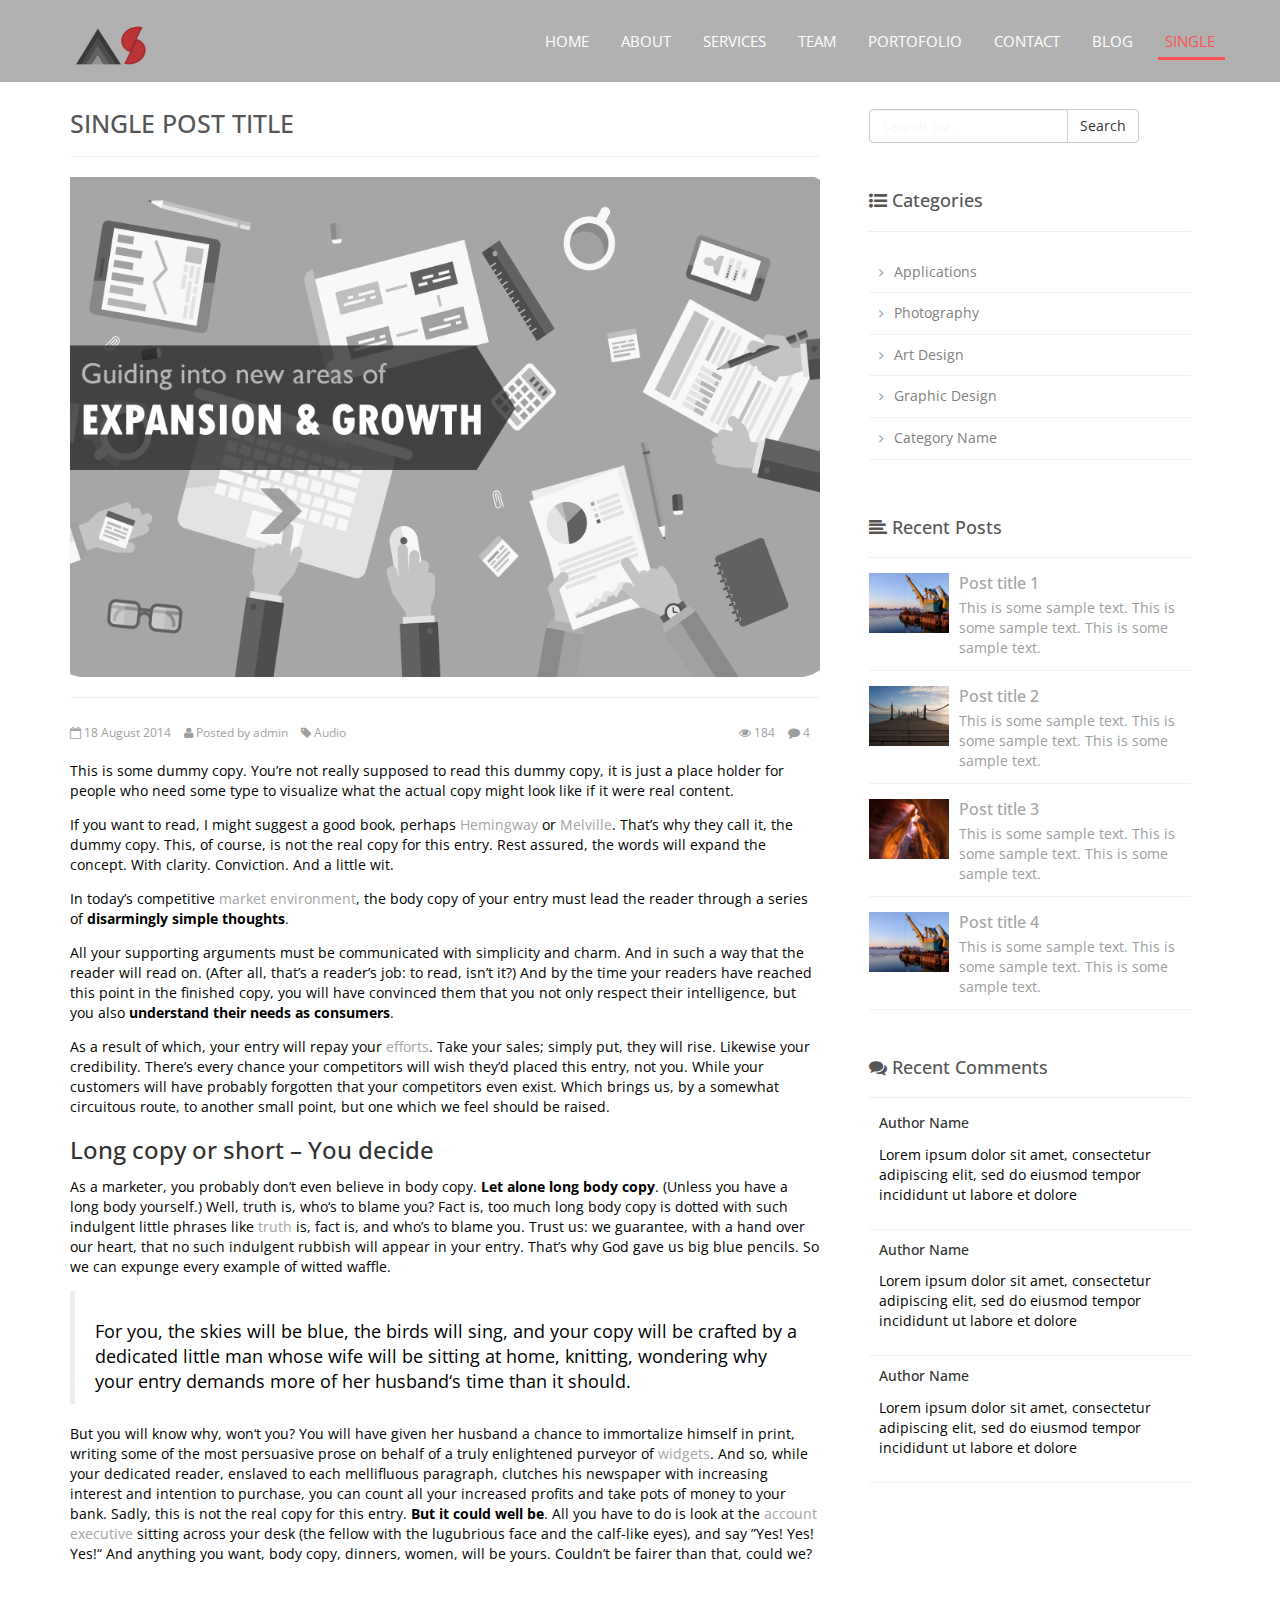
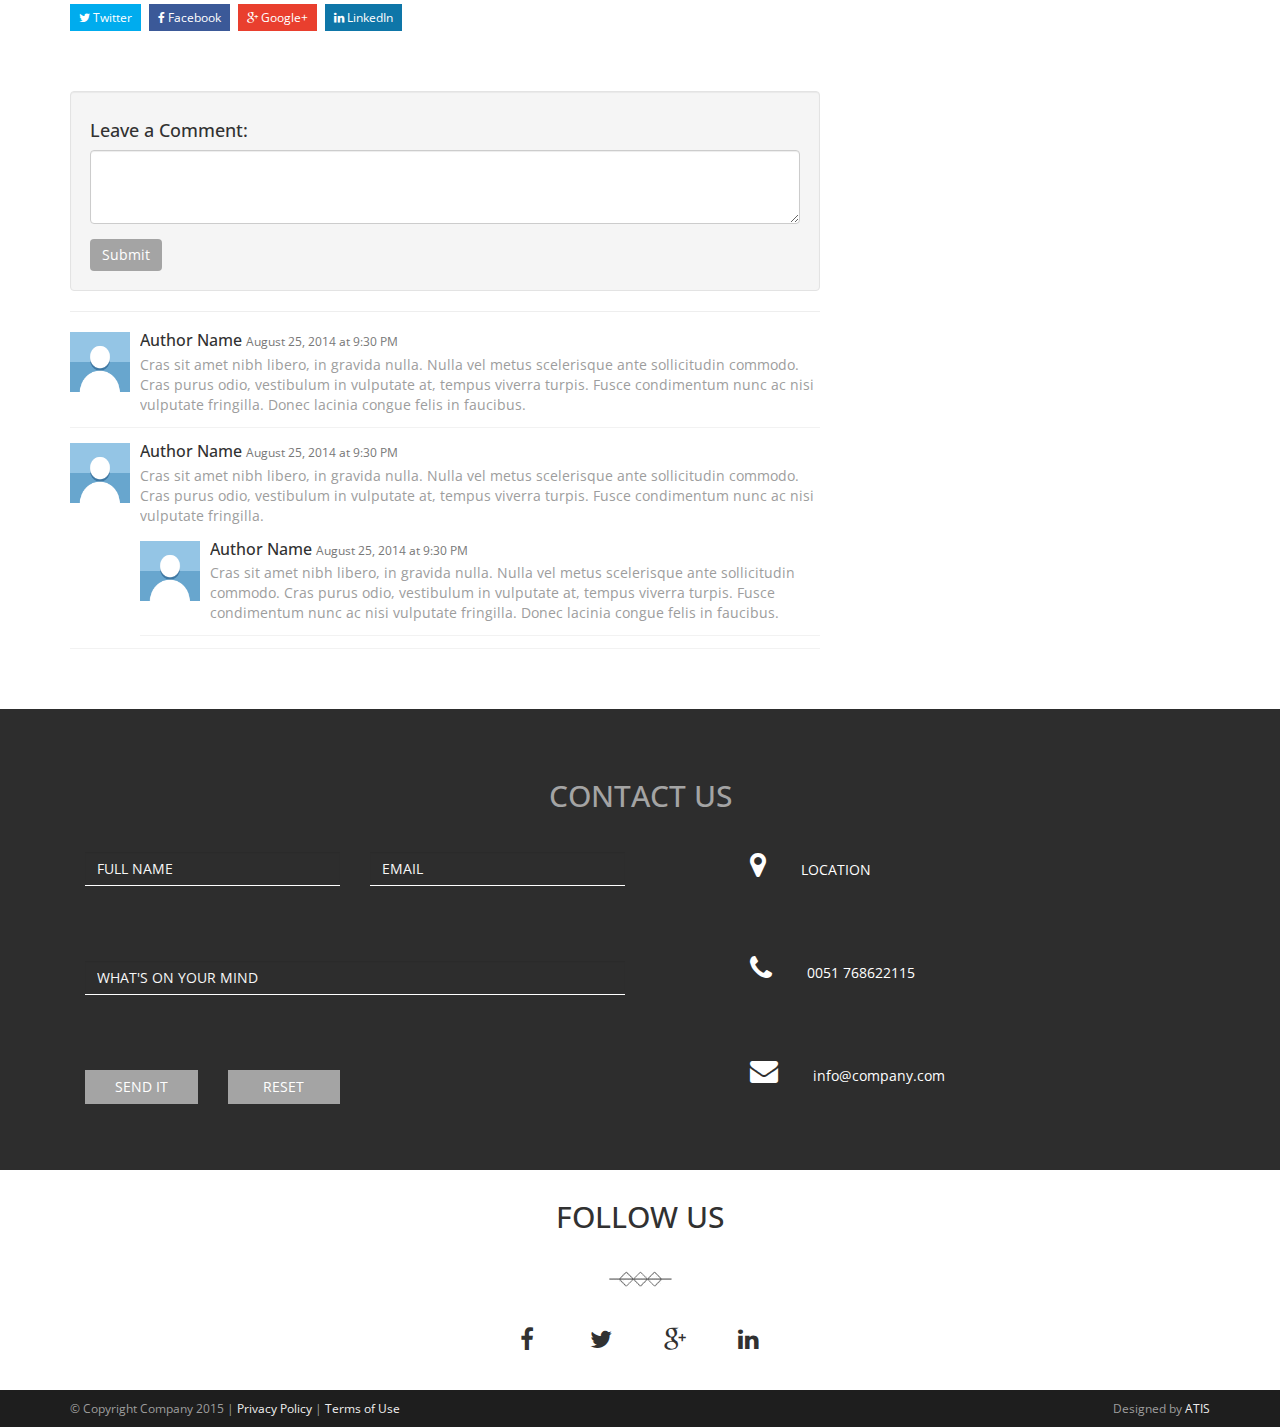
==== commit 1fb62f1c: "Latest" ====
--- a/single-post.html
+++ b/single-post.html
@@ -239,7 +239,7 @@
 							</div>
 						</div>
 						<div class="col-lg-6 col-md-8">
-							<form class="inline" id="contactForm" method="post" >
+							<form class="inline" id="contactForm" method="post" action="bin/contact_me.php" >
 								<div class="row">
 									<div class="col-sm-6 height-contact-element">
 										<div class="form-group">
--- a/css/patros.css
+++ b/css/patros.css
@@ -92,10 +92,10 @@
 .btn-custom, .btn-custom:active,.btn-custom:focus, .btn-custom:hover{background-color:#a4a4a4;border-color:#a4a4a4}
 #about {padding: 80px 0px 40px 0px;/*background-image:url("../images/background.jpg");background-repeat:repeat;*/}
 #products {padding-top:80px;}
-#contact {padding-top:80px;}
+#contact {padding-top:50px;}
 #location {padding-top:50px;}
 #bloghome {padding-top:80px; padding-bottom:20px;}
-#contact {padding-top:80px;}
+
 .homeport1 { margin-top:20px; }
 .homeport2 { margin-top:40px; }
 .orangeback{ background-color: #313131 }
@@ -184,8 +184,9 @@
 .homeservices1 a:hover { color:#FFF; text-decoration: none; }
 #services{ padding-top:60px; }
 #services p{ color:#efefef; }
-#services img { -webkit-filter: grayscale(1); filter: grayscale(1); }
-#services img:hover { -webkit-filter: grayscale(0); filter: grayscale(0); -webkit-transition:0.5s;transition: 0.5s; transition-timing-function: ease; }
+#services img {  -webkit-filter: grayscale(0); filter: grayscale(0); -webkit-transition:0.5s;transition: 0.5s; transition-timing-function: ease;  }
+#services img:hover {  opacity: 0.7;}
+#services img:hover {  opacity: 0.7;}
 #services h2 { color:#FFF; }
 .centerim{ text-align:center; font-size:40px; margin: 10px auto; color:#b9b9b9;}
 .centerim:hover{ color:#2D2D2D;}
@@ -293,8 +294,12 @@
 #meet-team ul {text-align: center;}
 #meet-team li{ display: inline-block; margin-right:24px; font-size:18px; }
 #meet-team .teamspace{ margin-top:30px; }
-#meet-team  .team-img img { filter: grayscale(1); -webkit-filter: grayscale(1); -moz-filter: grayscale(1); -o-filter: grayscale(1); -ms-filter: grayscale(1); -webkit-transition:0.8s; transition: 0.8s; }
-#meet-team  .team-img img:hover { filter: grayscale(0); -webkit-filter: grayscale(0); -moz-filter: grayscale(0); -o-filter: grayscale(0); -ms-filter: grayscale(0); -webkit-transition:0.8s; transition: 0.8s; cursor: pointer; }
+#meet-team  .team-img img { width:300px;height:400px;-webkit-border-radius: 8px;-moz-border-radius: 8px;border-radius: 8px;-webkit-box-shadow: #b3b3b3 9px 9px 9px;-moz-box-shadow: #b3b3b3 9px 9px 9px; box-shadow: #b3b3b3 9px 9px 9px; }
+#meet-team  .team-img img:hover { 
+   opacity: 0.7;
+}
+
+ 
  /*portfolio*/
 .port2 { margin:0px;  padding:0px;  max-width: 100%; }
 .port3 { width: 33%; min-width: 240px; display: inline-block; margin:0px 0px 7px 0px;  padding:0px; }
@@ -312,7 +317,7 @@
 #about h2, #services h2, #bloghome h2, #meet-team h2, #portfolio1 h2, #contact h2, #home h3 { text-transform: uppercase; }
 @media screen and (max-width: 768px) {
 .navbar-inverse .navbar-nav li { margin-right:15px; }
-.team-img img { margin-left:auto; margin-right:auto; width:90%; }
+.team-img img { margin-left:auto; margin-right:auto; width:100%; }
 .port3 { width: 99%; min-width: 240px; display: inline-block; margin:0px 0px 7px 0px; padding:0px; }
 .port3 img { width: 100%; min-width: none; max-width:none; cursor: pointer;}
 }
@@ -343,44 +348,15 @@
 .contact-msg { line-height:1.6em; margin-bottom:20px;}
 
 
-@media (max-width: 979px){
-header.carousel .item {
-height: 247px;
-min-height: 247px;
-line-height: 247px;
-}
-}
-@media (max-width: 767px){
-header.carousel .item {
-height: 246px;
-min-height: 246px;
-line-height: 246px;
-}
-}
- 
-@media (max-width: 480px){
-header.carousel .item {
-height:         152px;
-min-height:     152px;
-line-height:    152px;
-}
-}
- 
-@media (max-width: 320px){
-header.carousel .item {
-height:         112px;
-min-height:     112px;
-line-height:    112px;
-}
-}
-
-
-@media(max-width:991px) {
-   
-}
-
-@media(max-width:767px) {
+
+
+
+
+@media(max-width:1080px) {
     
+.img-responsive3{
+	display:none;
+	}
 
     header.carousel .carousel {
         height: 70%;
@@ -391,7 +367,9 @@
 }
 
 @media(max-width:600px) {
-    
+    .img-responsive3{
+	display:none;
+	}
 
     header.carousel .carousel {
         height: 70%;
@@ -412,12 +390,15 @@
     background-position: center;
     background-size: cover;
 }
+}
 
 
 
 @media(max-width:498px) {
   
-
+.img-responsive3{
+	display:none;
+	}
     header.carousel .carousel {
         height: 70%;
     }
@@ -440,11 +421,13 @@
     background-position: center;
     background-size: cover;
 }
-
+}
 
 
 @media(max-width:448px) {
-    
+    .img-responsive3{
+	display:none;
+	}
 
     header.carousel .carousel {
         height: 70%;
@@ -468,6 +451,9 @@
     background-position: center;
     background-size: cover;
 }
+#meet-team  .team-img img { width:200px;height:300px;-webkit-border-radius: 8px;-moz-border-radius: 8px;border-radius: 8px;-webkit-box-shadow: #b3b3b3 9px 9px 9px;-moz-box-shadow: #b3b3b3 9px 9px 9px; box-shadow: #b3b3b3 9px 9px 9px; }
+}
+
 
 @media(max-width:398px) {
     
@@ -486,7 +472,9 @@
 header.carousel .carousel-inner {
     height: 100%;
 }
-
+.img-responsive3{
+	display:none;
+	}
 header.carousel .fill {
 
     width: 100%;
@@ -494,6 +482,10 @@
     background-position: center;
     background-size: cover;
 }
-
-
-}+#meet-team  .team-img img { width:200px;height:300px;-webkit-border-radius: 8px;-moz-border-radius: 8px;border-radius: 8px;-webkit-box-shadow: #b3b3b3 9px 9px 9px;-moz-box-shadow: #b3b3b3 9px 9px 9px; box-shadow: #b3b3b3 9px 9px 9px; }
+
+}
+
+
+
+
